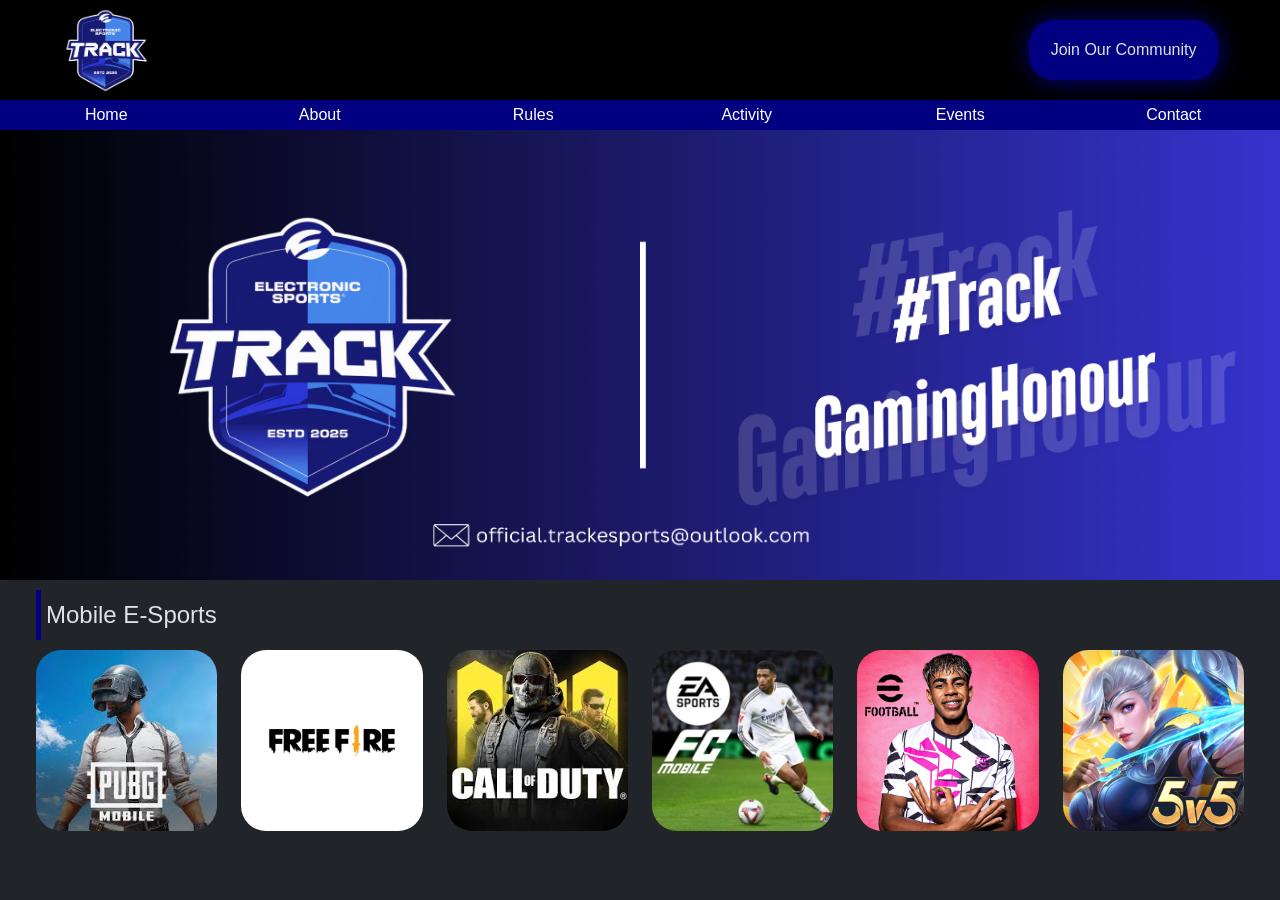
==== index.html @ 0069804d "Add files via upload" ====
<!DOCTYPE html>
<html lang="en">
<head>
    <meta charset="UTF-8">
    <meta name="viewport" content="width=device-width, initial-scale=1.0">
    <!-- edit web tab -->
    <title>Track Electronic Sports</title>
    <link rel="shortcut icon" href="asset/fav.png" type="image/x-icon">
    <!-- Bootsrap -->
    <link href="https://cdn.jsdelivr.net/npm/bootstrap@5.3.3/dist/css/bootstrap.min.css" rel="stylesheet" integrity="sha384-QWTKZyjpPEjISv5WaRU9OFeRpok6YctnYmDr5pNlyT2bRjXh0JMhjY6hW+ALEwIH" crossorigin="anonymous">
    <!-- CSS -->
     <link rel="stylesheet" href="style/index.css">
    <!-- Fonts -->
    <link rel="stylesheet" href="https://fonts.googleapis.com/css?family=Sofia">
</head>
<body data-bs-theme="dark">
    <nav class="container-fluid bg-black tes-nav d-flex justify-content-center align-items-center fixed-top">
        <div id="logo" class="fav d-flex justify-content-center align-items-center">
            <img width="100%" height="100%" src="asset/fav.png" alt="">
        </div>
        <div class="join d-flex justify-content-center align-items-center">
            <h6 class="m-0">Join Our Community</h6>
        </div>    
    </nav>
    <section class="container-fluid d-flex justify-content-center align-items-center nav2">
        <div class="d-flex justify-content-center align-items-center nav2-ele">
            <a class="nav2-btn d-flex justify-content-center align-items-center" href="#">Home</a>
        </div>
        <div class="d-flex justify-content-center align-items-center nav2-ele">
            <a class="nav2-btn d-flex justify-content-center align-items-center" href="#">About</a>
        </div>
        <div class="d-flex justify-content-center align-items-center nav2-ele">
            <a class="nav2-btn d-flex justify-content-center align-items-center" href="#">Rules</a>
        </div>
        <div class="d-flex justify-content-center align-items-center nav2-ele">
            <a class="nav2-btn d-flex justify-content-center align-items-center" href="#">Activity</a>
        </div>
        <div class="d-flex justify-content-center align-items-center nav2-ele">
            <a class="nav2-btn d-flex justify-content-center align-items-center" href="#">Events</a>
        </div>
        <div class="d-flex justify-content-center align-items-center nav2-ele">
            <a class="nav2-btn d-flex justify-content-center align-items-center" href="#">Contact</a>
        </div>
    </section>
    <section class="d-flex justify-content-center align-items-center cover-sec">
        <img src="asset/cover.png" alt="">
    </section>
    <section class="container-fluid d-flex justify-content-center align-items-center games-sec">
        <main class="container-fluid d-flex justify-content-center align-items-center m-games-sec">
            <div class="container-fluid d-flex align-items-center m-games-sec-text">
                <div class="design-text"></div>
                <h4 class="m-0">Mobile E-Sports</h4>
            </div>
            <div class="container-fluid d-flex justify-content-center align-items-center m-games-sec-el">
                <div class="d-flex justify-content-center align-items-center m-games-sec-el-el">
                    <img src="asset/games-icon/pubg.jfif" alt="">
                </div>
                <div class="d-flex justify-content-center align-items-center m-games-sec-el-el">
                    <img src="asset/games-icon/ff.jpg" alt="">
                </div>
                <div class="d-flex justify-content-center align-items-center m-games-sec-el-el">
                    <img src="asset/games-icon/codm.jfif" alt="">
                </div>
                <div class="d-flex justify-content-center align-items-center m-games-sec-el-el">
                    <img src="asset/games-icon/eafc.webp" alt="">
                </div>
                <div class="d-flex justify-content-center align-items-center m-games-sec-el-el">
                    <img src="asset/games-icon/efootball.png" alt="">
                </div>
                <div class="d-flex justify-content-center align-items-center m-games-sec-el-el">
                    <img src="asset/games-icon/mlbb.jpg" alt="">
                </div>
            </div>
        </main>
        <main class="container-fluid d-flex justify-content-center align-items-center m-games-sec">

        </main>
    </section>





    <!-- Bootstrap -->
    <script src="https://cdn.jsdelivr.net/npm/bootstrap@5.3.3/dist/js/bootstrap.bundle.min.js" integrity="sha384-YvpcrYf0tY3lHB60NNkmXc5s9fDVZLESaAA55NDzOxhy9GkcIdslK1eN7N6jIeHz" crossorigin="anonymous"></script>
    <!-- JS -->
     <script src="script/index.js"></script>
</body>
</html>
---- style/index.css ----
body{
    margin: 0;
font-family: Arial, Helvetica, sans-serif;
}
.bg-black{
    background-color: #000001;
}
.tes-nav{
    height: 100px;
    flex-direction: row;
    gap: 70%;
}
.fav{
    width: 7%;
    height: 85%;
    flex-direction: column;
    cursor: pointer;
}
.join{
    background-color: navy;
    width: 15%;
    height: 60%;
    border-radius: 25px;
    box-shadow: navy 1px 1px 25px;
    transition: all 0.3s;
    cursor: pointer;
}
.join:hover{
    background-color: #fffffe;
    width: 15%;
    height: 60%;
    border-radius: 25px;
    box-shadow: #fffffe 1px 1px 25px;
    transition: all 0.3s;
}
.join:hover h6{
    color: #000001;
}
.nav2{
    height: 30px;
    margin-top: 100px;
    flex-direction: row;
    gap: 2%;
    background-color: navy;
}
.nav2-ele{
    width: 15%;
    height: 100%;
    cursor: pointer;
}
.nav2-btn{
    text-decoration: none;
    color: #fffffe;
    width: 100%;
    height: 100%;
    margin: 0;
}
.cover-sec img, .cover-sec{
    width: 100%;
    height: 450px;
}
.games-sec{
    flex-direction: column;
    width: 100%;
}
.m-games-sec{
    flex-direction: column;
    width: 100%;
}
.m-games-sec-el, .m-games-sec-text{
    flex-direction: row;
    width: 100%;
}
.m-games-sec-el{
    gap: 2%;
}
.m-games-sec-text{
    gap: 5px;
    height: 70px;
}
.m-games-sec-el-el{
    width: 15%;
}
.m-games-sec-el-el img{
    width: 100%;
    border-radius: 25px;
}
.design-text{
    width: 5px;
    height: 50px;
    background-color: navy;
}
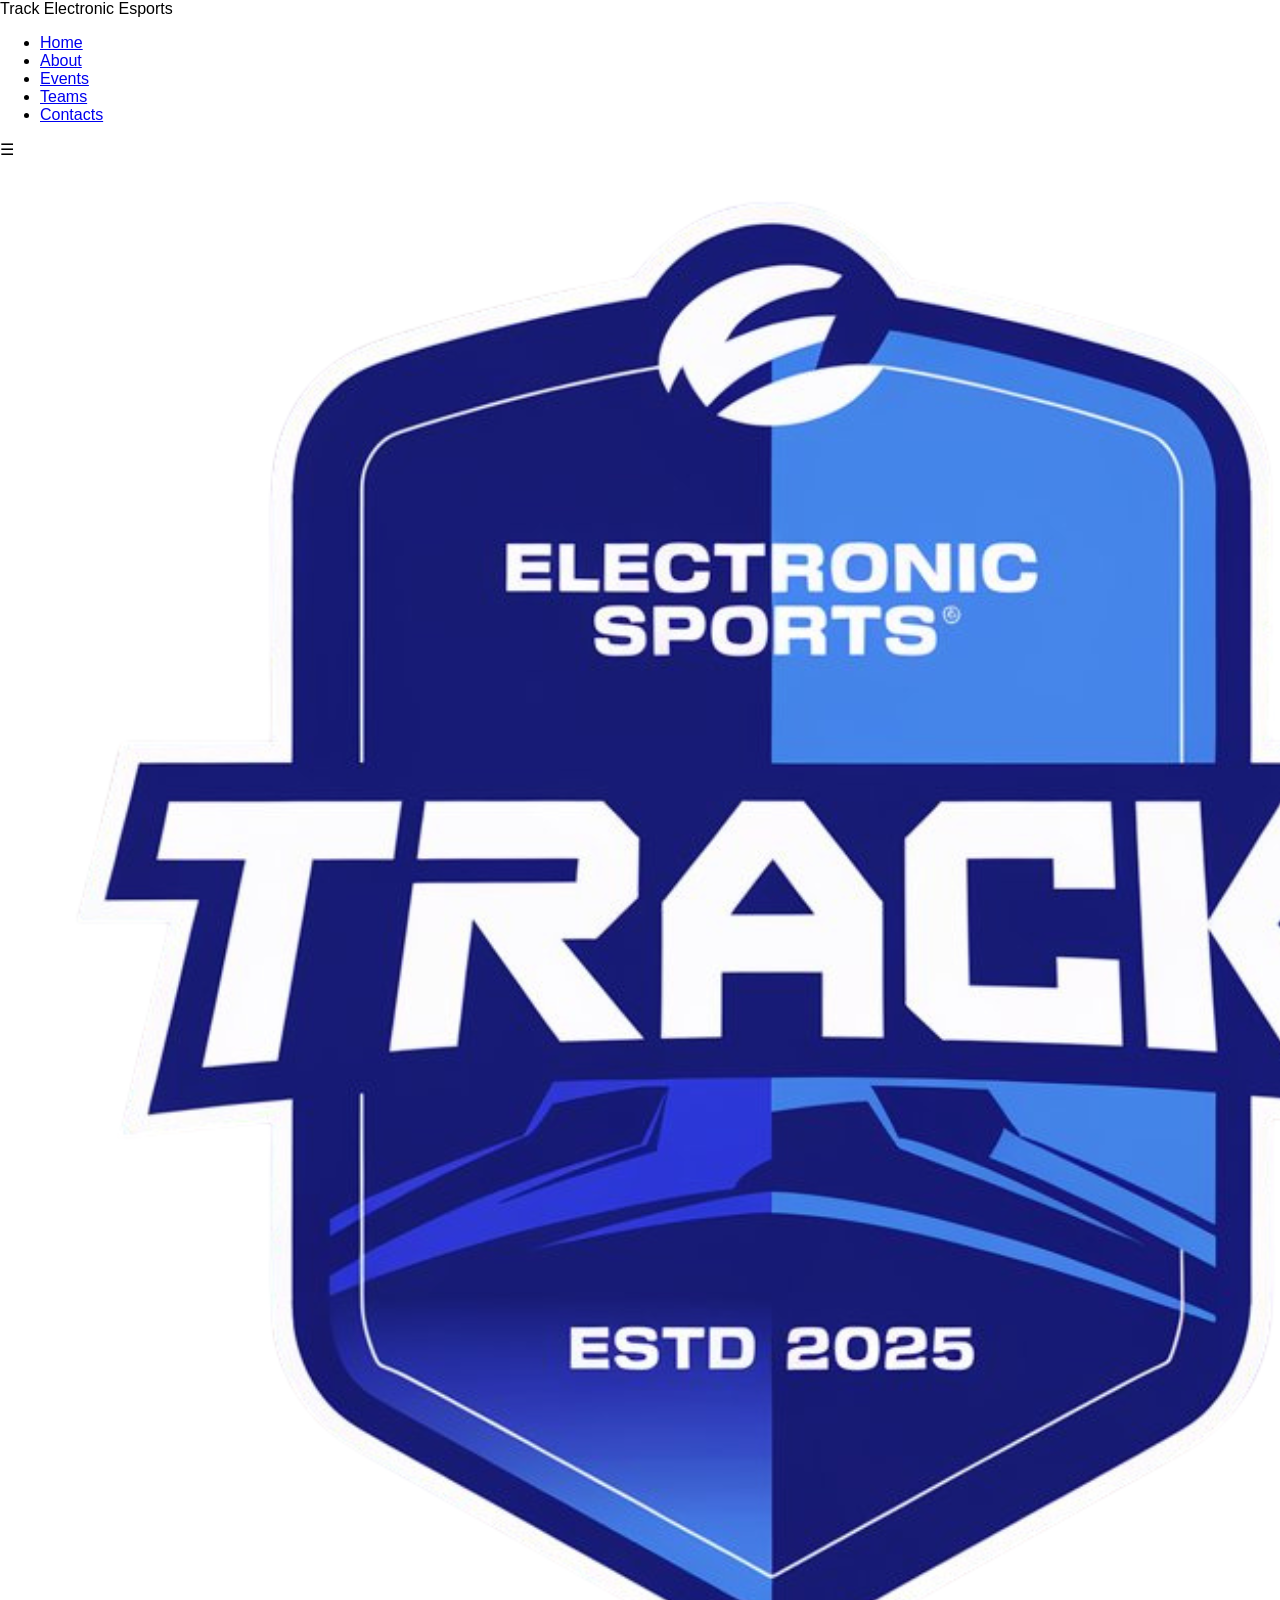
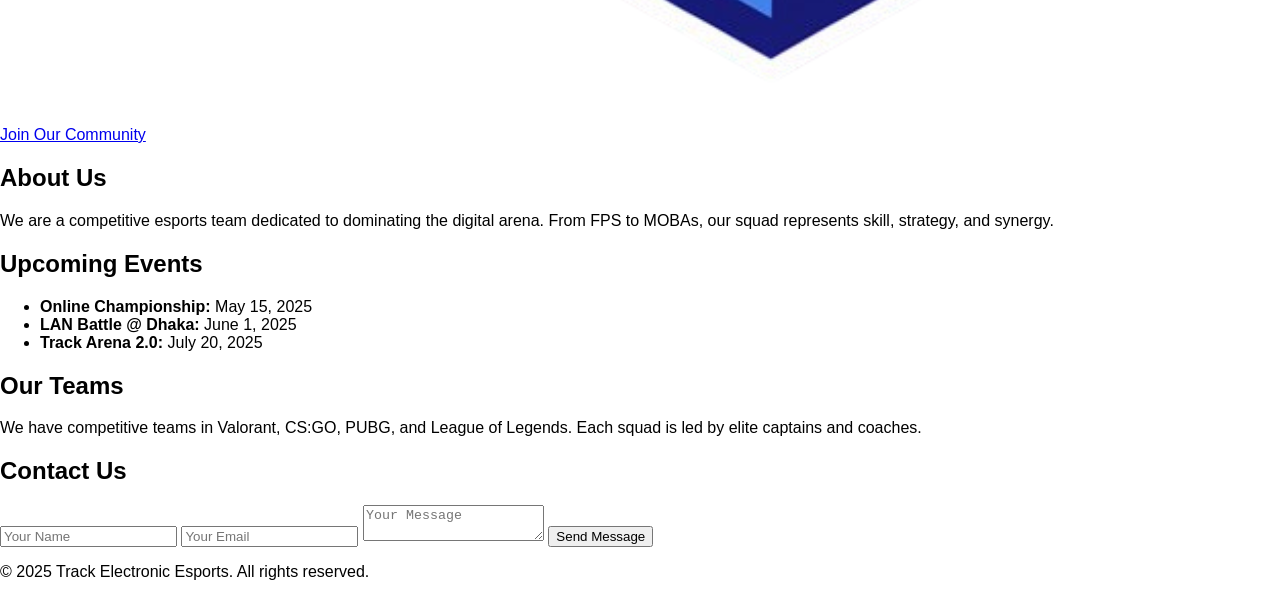
==== commit 7363fdbc: "Add files via upload" ====
--- a/index.html
+++ b/index.html
@@ -1,89 +1,66 @@
 <!DOCTYPE html>
 <html lang="en">
 <head>
-    <meta charset="UTF-8">
-    <meta name="viewport" content="width=device-width, initial-scale=1.0">
-    <!-- edit web tab -->
-    <title>Track Electronic Sports</title>
-    <link rel="shortcut icon" href="asset/fav.png" type="image/x-icon">
-    <!-- Bootsrap -->
-    <link href="https://cdn.jsdelivr.net/npm/bootstrap@5.3.3/dist/css/bootstrap.min.css" rel="stylesheet" integrity="sha384-QWTKZyjpPEjISv5WaRU9OFeRpok6YctnYmDr5pNlyT2bRjXh0JMhjY6hW+ALEwIH" crossorigin="anonymous">
-    <!-- CSS -->
-     <link rel="stylesheet" href="style/index.css">
-    <!-- Fonts -->
-    <link rel="stylesheet" href="https://fonts.googleapis.com/css?family=Sofia">
+  <meta charset="UTF-8" />
+  <meta name="viewport" content="width=device-width, initial-scale=1.0"/>
+  <title>Track Electronic Esports</title>
+  <link rel="stylesheet" href="style/index.css"/>
 </head>
-<body data-bs-theme="dark">
-    <nav class="container-fluid bg-black tes-nav d-flex justify-content-center align-items-center fixed-top">
-        <div id="logo" class="fav d-flex justify-content-center align-items-center">
-            <img width="100%" height="100%" src="asset/fav.png" alt="">
-        </div>
-        <div class="join d-flex justify-content-center align-items-center">
-            <h6 class="m-0">Join Our Community</h6>
-        </div>    
+<body>
+  <header>
+    <div class="logo">Track Electronic Esports</div>
+    <nav>
+      <ul class="nav-links">
+        <li><a href="#home">Home</a></li>
+        <li><a href="#about">About</a></li>
+        <li><a href="#events">Events</a></li>
+        <li><a href="#teams">Teams</a></li>
+        <li><a href="#contact">Contacts</a></li>
+      </ul>
+      <div class="menu-toggle" id="mobile-menu">&#9776;</div>
     </nav>
-    <section class="container-fluid d-flex justify-content-center align-items-center nav2">
-        <div class="d-flex justify-content-center align-items-center nav2-ele">
-            <a class="nav2-btn d-flex justify-content-center align-items-center" href="#">Home</a>
-        </div>
-        <div class="d-flex justify-content-center align-items-center nav2-ele">
-            <a class="nav2-btn d-flex justify-content-center align-items-center" href="#">About</a>
-        </div>
-        <div class="d-flex justify-content-center align-items-center nav2-ele">
-            <a class="nav2-btn d-flex justify-content-center align-items-center" href="#">Rules</a>
-        </div>
-        <div class="d-flex justify-content-center align-items-center nav2-ele">
-            <a class="nav2-btn d-flex justify-content-center align-items-center" href="#">Activity</a>
-        </div>
-        <div class="d-flex justify-content-center align-items-center nav2-ele">
-            <a class="nav2-btn d-flex justify-content-center align-items-center" href="#">Events</a>
-        </div>
-        <div class="d-flex justify-content-center align-items-center nav2-ele">
-            <a class="nav2-btn d-flex justify-content-center align-items-center" href="#">Contact</a>
-        </div>
-    </section>
-    <section class="d-flex justify-content-center align-items-center cover-sec">
-        <img src="asset/cover.png" alt="">
-    </section>
-    <section class="container-fluid d-flex justify-content-center align-items-center games-sec">
-        <main class="container-fluid d-flex justify-content-center align-items-center m-games-sec">
-            <div class="container-fluid d-flex align-items-center m-games-sec-text">
-                <div class="design-text"></div>
-                <h4 class="m-0">Mobile E-Sports</h4>
-            </div>
-            <div class="container-fluid d-flex justify-content-center align-items-center m-games-sec-el">
-                <div class="d-flex justify-content-center align-items-center m-games-sec-el-el">
-                    <img src="asset/games-icon/pubg.jfif" alt="">
-                </div>
-                <div class="d-flex justify-content-center align-items-center m-games-sec-el-el">
-                    <img src="asset/games-icon/ff.jpg" alt="">
-                </div>
-                <div class="d-flex justify-content-center align-items-center m-games-sec-el-el">
-                    <img src="asset/games-icon/codm.jfif" alt="">
-                </div>
-                <div class="d-flex justify-content-center align-items-center m-games-sec-el-el">
-                    <img src="asset/games-icon/eafc.webp" alt="">
-                </div>
-                <div class="d-flex justify-content-center align-items-center m-games-sec-el-el">
-                    <img src="asset/games-icon/efootball.png" alt="">
-                </div>
-                <div class="d-flex justify-content-center align-items-center m-games-sec-el-el">
-                    <img src="asset/games-icon/mlbb.jpg" alt="">
-                </div>
-            </div>
-        </main>
-        <main class="container-fluid d-flex justify-content-center align-items-center m-games-sec">
+  </header>
 
-        </main>
-    </section>
+  <section id="home" class="hero">
+    <div class="hero-content">
+      <img src="asset/fav.png" alt="">
+      <a href="#contact" class="cta-button">Join Our Community</a>
+    </div>
+  </section>
 
+  <section id="about" class="section">
+    <h2>About Us</h2>
+    <p>We are a competitive esports team dedicated to dominating the digital arena. From FPS to MOBAs, our squad represents skill, strategy, and synergy.</p>
+  </section>
 
+  <section id="events" class="section dark-section">
+    <h2>Upcoming Events</h2>
+    <ul class="events-list">
+      <li><strong>Online Championship:</strong> May 15, 2025</li>
+      <li><strong>LAN Battle @ Dhaka:</strong> June 1, 2025</li>
+      <li><strong>Track Arena 2.0:</strong> July 20, 2025</li>
+    </ul>
+  </section>
 
+  <section id="teams" class="section">
+    <h2>Our Teams</h2>
+    <p>We have competitive teams in Valorant, CS:GO, PUBG, and League of Legends. Each squad is led by elite captains and coaches.</p>
+  </section>
 
+  <section id="contact" class="section dark-section">
+    <h2>Contact Us</h2>
+    <form class="contact-form">
+      <input type="text" placeholder="Your Name" required />
+      <input type="email" placeholder="Your Email" required />
+      <textarea placeholder="Your Message" required></textarea>
+      <button type="submit">Send Message</button>
+    </form>
+  </section>
 
-    <!-- Bootstrap -->
-    <script src="https://cdn.jsdelivr.net/npm/bootstrap@5.3.3/dist/js/bootstrap.bundle.min.js" integrity="sha384-YvpcrYf0tY3lHB60NNkmXc5s9fDVZLESaAA55NDzOxhy9GkcIdslK1eN7N6jIeHz" crossorigin="anonymous"></script>
-    <!-- JS -->
-     <script src="script/index.js"></script>
+  <footer>
+    <p>© 2025 Track Electronic Esports. All rights reserved.</p>
+  </footer>
+
+  <script src="script/index.js"></script>
 </body>
-</html>+</html>
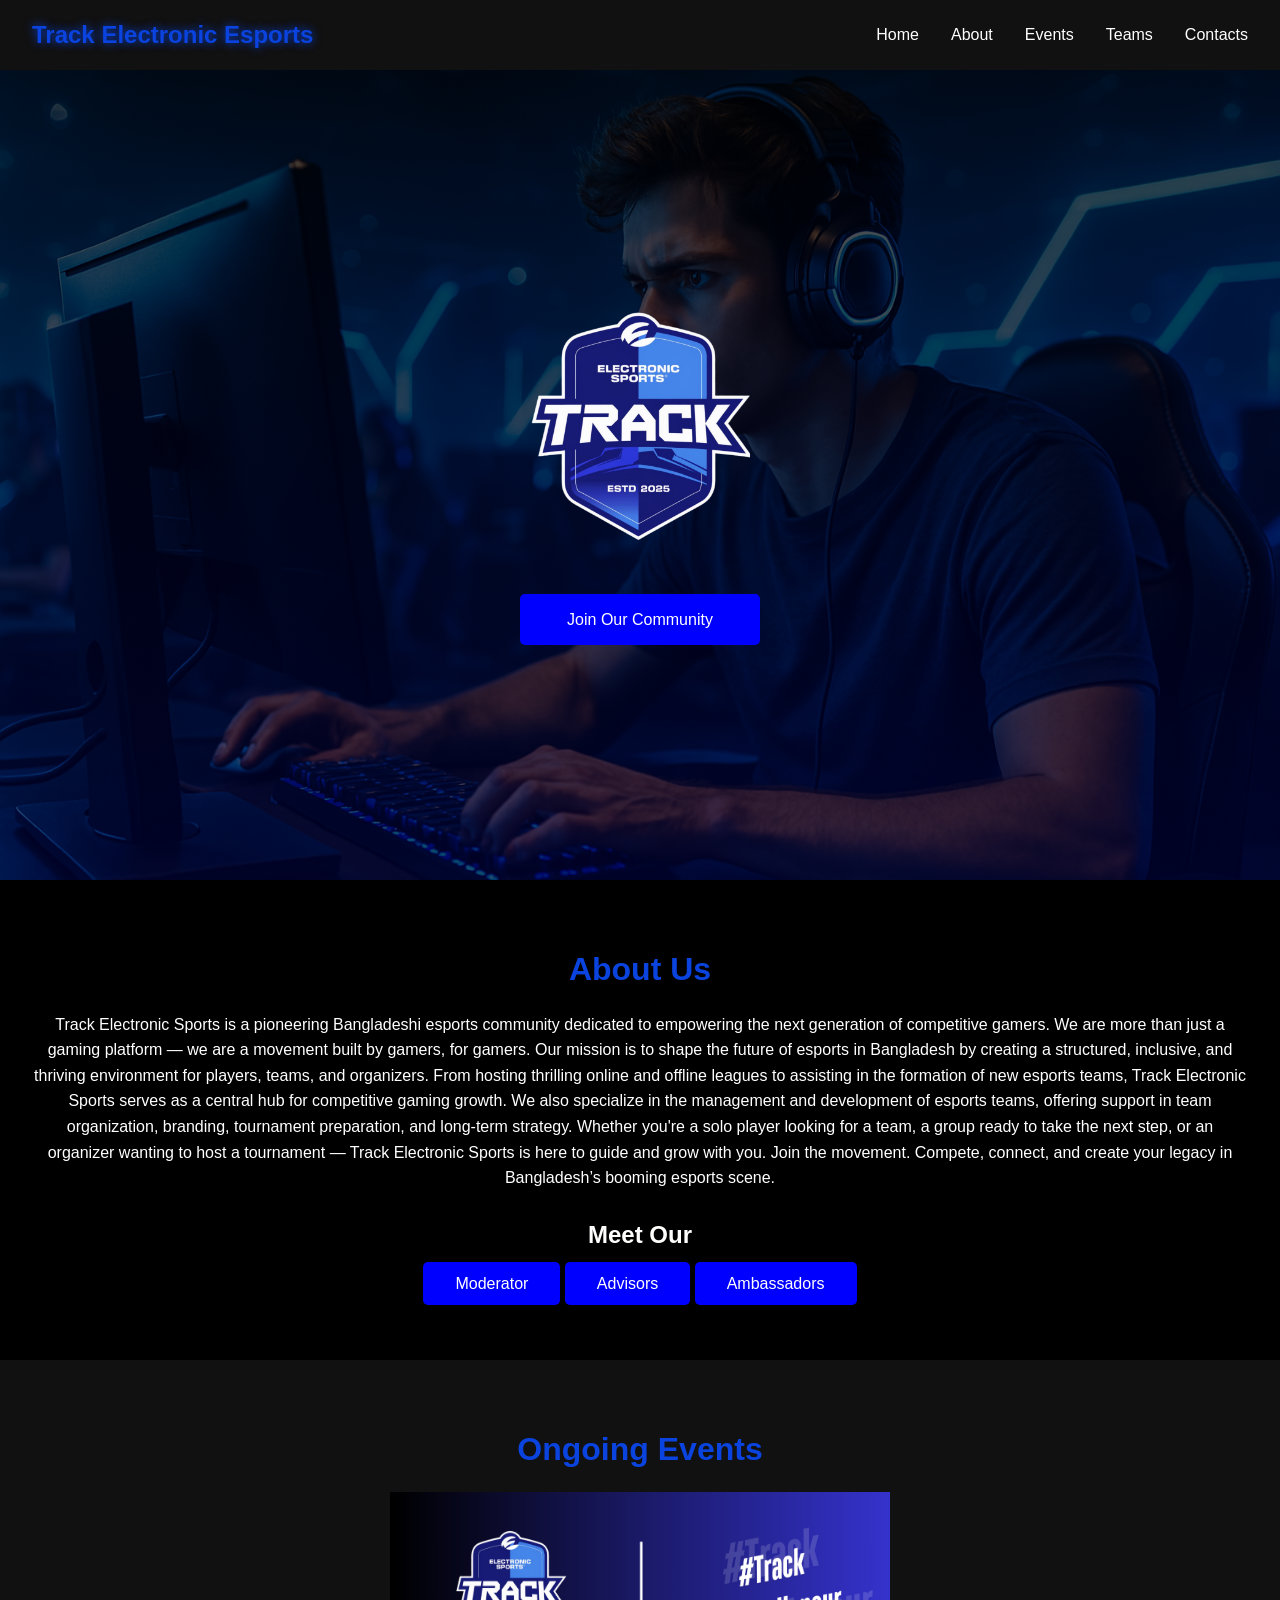
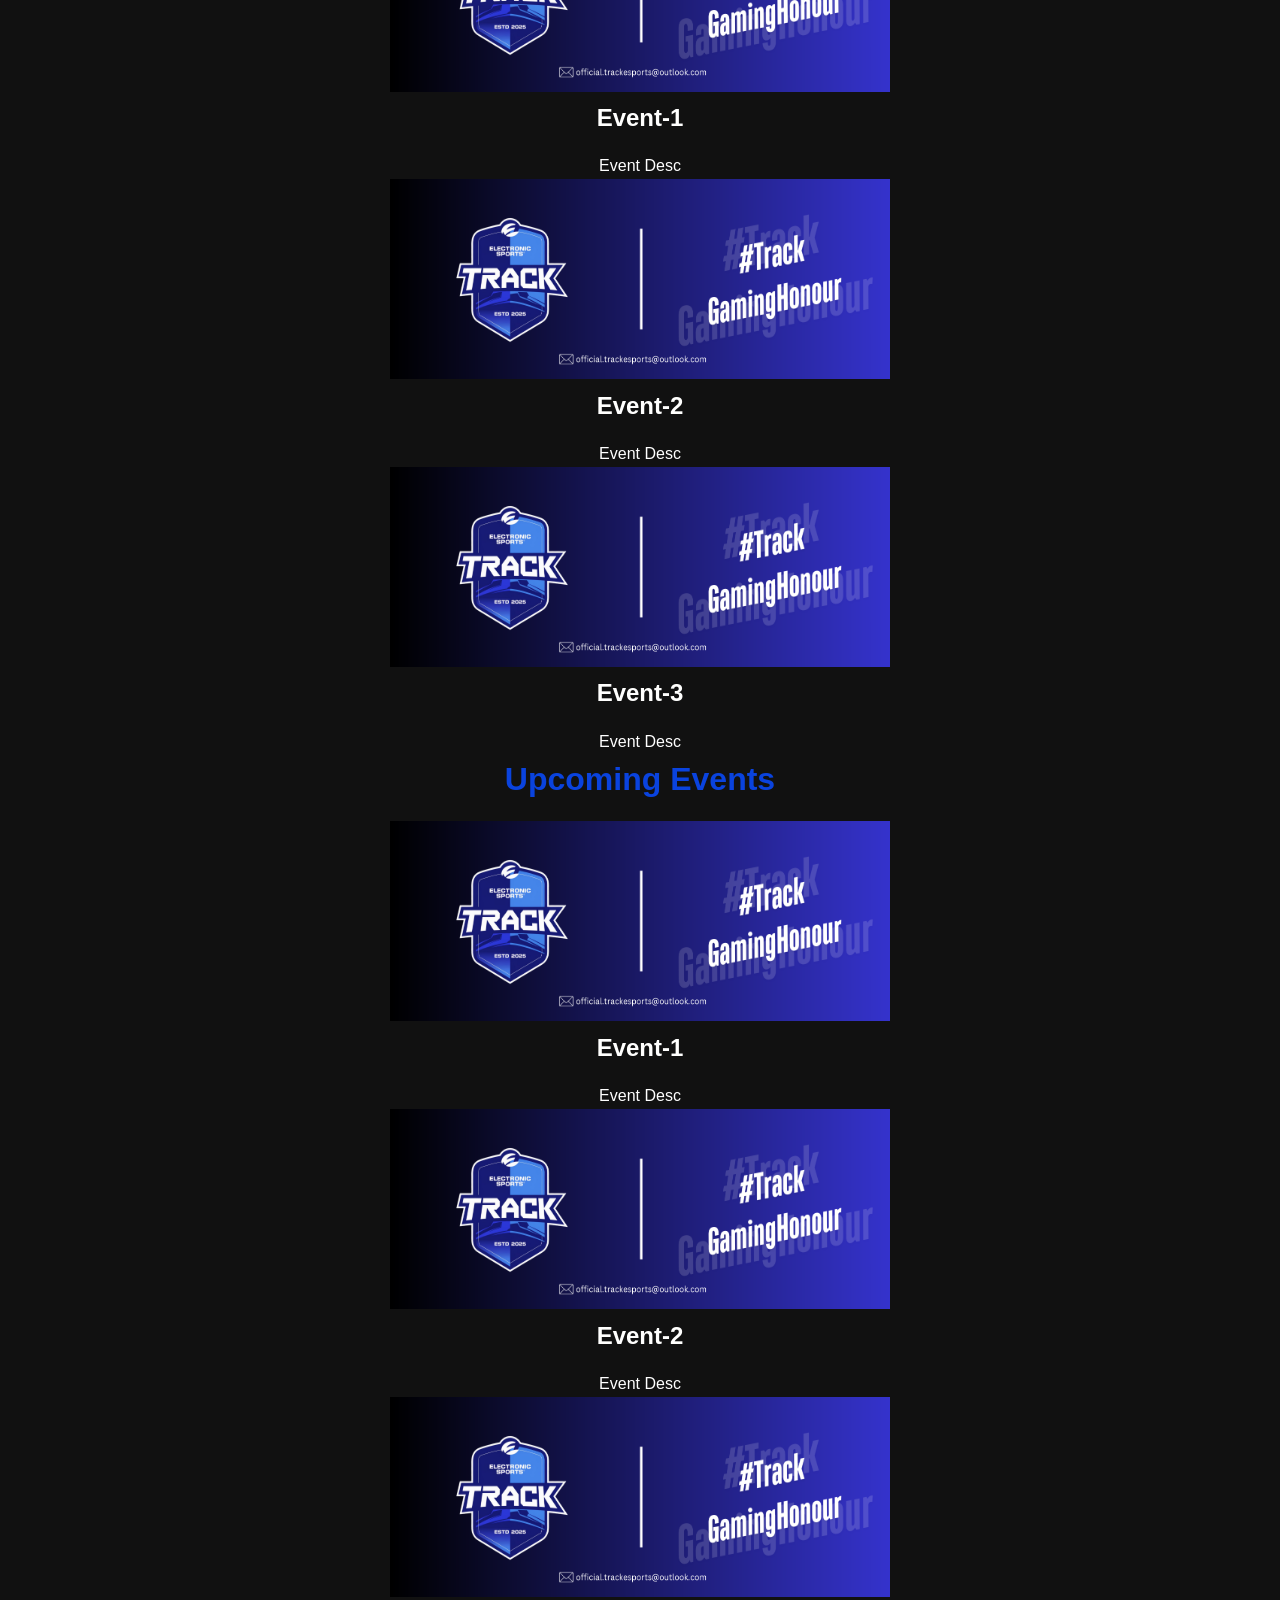
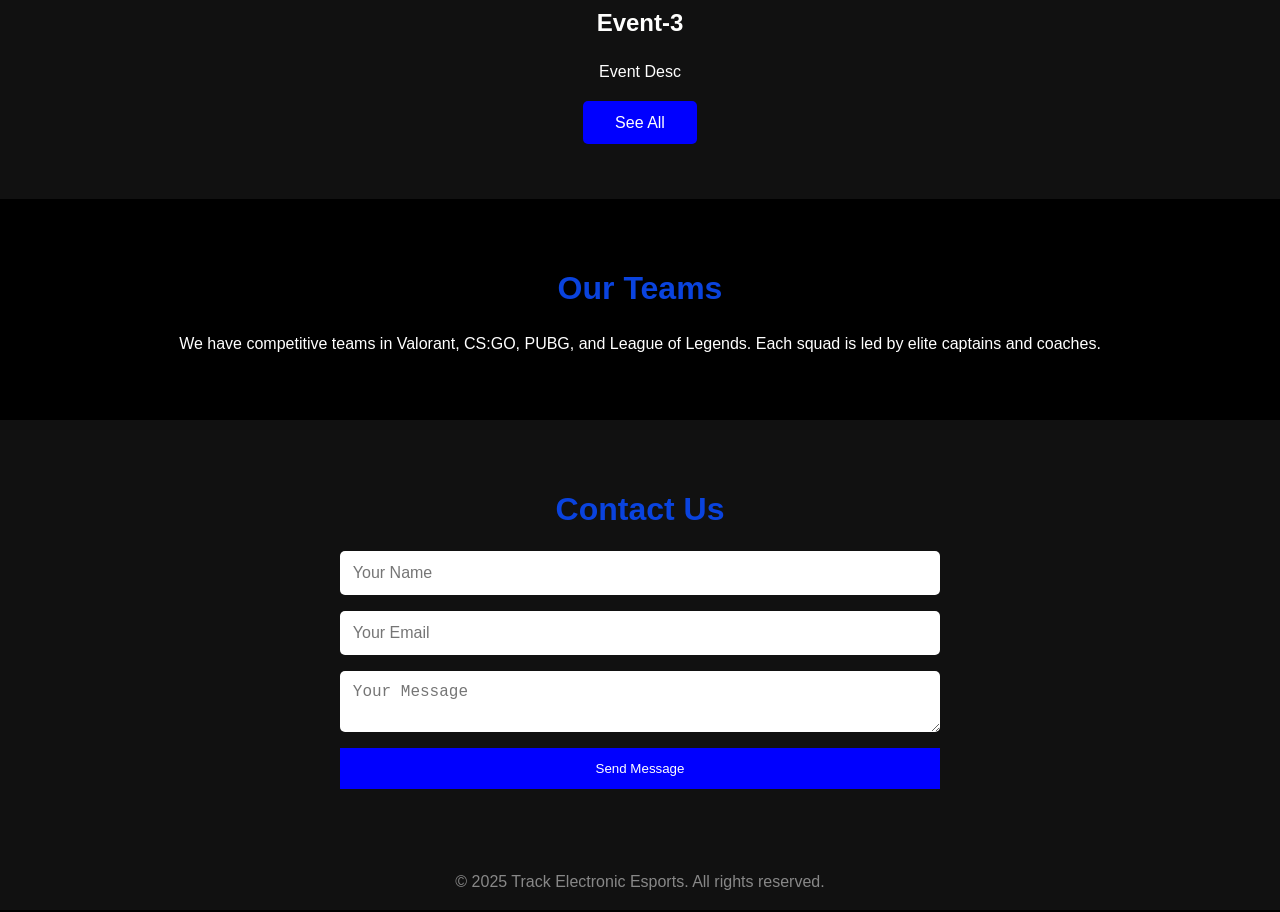
==== commit f88eb795: "Add files via upload" ====
--- a/index.html
+++ b/index.html
@@ -30,16 +30,71 @@
 
   <section id="about" class="section">
     <h2>About Us</h2>
-    <p>We are a competitive esports team dedicated to dominating the digital arena. From FPS to MOBAs, our squad represents skill, strategy, and synergy.</p>
+    <p>Track Electronic Sports is a pioneering Bangladeshi esports community dedicated to empowering the next generation of competitive gamers. We are more than just a gaming platform — we are a movement built by gamers, for gamers.
+
+      Our mission is to shape the future of esports in Bangladesh by creating a structured, inclusive, and thriving environment for players, teams, and organizers. From hosting thrilling online and offline leagues to assisting in the formation of new esports teams, Track Electronic Sports serves as a central hub for competitive gaming growth.
+      
+      We also specialize in the management and development of esports teams, offering support in team organization, branding, tournament preparation, and long-term strategy. Whether you're a solo player looking for a team, a group ready to take the next step, or an organizer wanting to host a tournament — Track Electronic Sports is here to guide and grow with you.
+      
+      Join the movement. Compete, connect, and create your legacy in Bangladesh’s booming esports scene.</p>
+      <br>
+      <h3>Meet Our</h3>
+      <a href="">Moderator</a>
+      <a href="">Advisors</a>
+      <a href="">Ambassadors</a>
   </section>
 
   <section id="events" class="section dark-section">
+    <h2>Ongoing Events</h2>
+    <main>
+      <div>
+        <div>
+          <img width="500px" height="200px" src="asset/cover.png" alt="">
+        </div>
+        <h3>Event-1</h3>
+        <p>Event Desc</p>
+      </div>
+      <div>
+        <div>
+          <img width="500px" height="200px" src="asset/cover.png" alt="">
+        </div>
+        <h3>Event-2</h3>
+        <p>Event Desc</p>
+      </div>
+      <div>
+        <div>
+          <img width="500px" height="200px" src="asset/cover.png" alt="">
+        </div>
+        <h3>Event-3</h3>
+        <p>Event Desc</p>
+      </div>
+    </main>
     <h2>Upcoming Events</h2>
-    <ul class="events-list">
-      <li><strong>Online Championship:</strong> May 15, 2025</li>
-      <li><strong>LAN Battle @ Dhaka:</strong> June 1, 2025</li>
-      <li><strong>Track Arena 2.0:</strong> July 20, 2025</li>
-    </ul>
+    <main>
+      <div>
+        <div>
+          <img width="500px" height="200px" src="asset/cover.png" alt="">
+        </div>
+        <h3>Event-1</h3>
+        <p>Event Desc</p>
+      </div>
+      <div>
+        <div>
+          <img width="500px" height="200px" src="asset/cover.png" alt="">
+        </div>
+        <h3>Event-2</h3>
+        <p>Event Desc</p>
+      </div>
+      <div>
+        <div>
+          <img width="500px" height="200px" src="asset/cover.png" alt="">
+        </div>
+        <h3>Event-3</h3>
+        <p>Event Desc</p>
+      </div>
+    </main>
+    <br>
+    <a href="">See All</a>
   </section>
 
   <section id="teams" class="section">
--- a/style/index.css
+++ b/style/index.css
@@ -1,92 +1,195 @@
-body{
+/* Reset + Base Styles */
+* {
     margin: 0;
-font-family: Arial, Helvetica, sans-serif;
-}
-.bg-black{
-    background-color: #000001;
-}
-.tes-nav{
-    height: 100px;
-    flex-direction: row;
-    gap: 70%;
-}
-.fav{
-    width: 7%;
-    height: 85%;
+    padding: 0;
+    box-sizing: border-box;
+  }
+  body {
+    font-family: 'Segoe UI', Tahoma, Geneva, Verdana, sans-serif;
+    background-color: #000;
+    color: #fff;
+    line-height: 1.6;
+  }
+  
+  /* Theme Colors */
+  :root {
+    --primary: #111;  /* Navy Blue */
+    --secondary: blue; /* Blue */
+    --accent: #111;       /* Blackish */
+  }
+  
+  /* Header */
+  header {
+    background-color: var(--primary);
+    padding: 1rem 2rem;
+    display: flex;
+    justify-content: space-between;
+    align-items: center;
+    position: sticky;
+    top: 0;
+    z-index: 1000;
+  }
+  .logo {
+    font-size: 1.5rem;
+    font-weight: bold;
+    color: #0a43de;
+    text-shadow: 0 0 10px #0a43de;
+  }
+  .nav-links {
+    display: flex;
+    list-style: none;
+    gap: 2rem;
+  }
+  .nav-links a {
+    color: white;
+    text-decoration: none;
+    transition: color 0.3s;
+  }
+  .nav-links a:hover {
+    color: #0a43de;
+  }
+  .menu-toggle {
+    display: none;
+    font-size: 1.8rem;
+    color: white;
+    cursor: pointer;
+  }
+  
+  /* Hero Section */
+  .hero {
+    background: linear-gradient(rgba(0, 0, 0, 0.7), rgba(0, 0, 50, 0.7)),
+                url('../asset/ChatGPT\ Image\ Apr\ 5\,\ 2025\,\ 07_19_29\ AM.png') center/cover no-repeat;
+    height: 90vh;
+    display: flex;
+    align-items: center;
+    justify-content: center;
+    text-align: center;
+  }
+  .hero-content {
+    max-width: 700px;
+    display: flex;
     flex-direction: column;
+    gap: 3rem;
+  }
+  .hero-content img{
+    width: 15rem;
+  }
+  .hero h1 {
+    font-size: 3rem;
+    color: #0a43de;
+    text-shadow: 0 0 15px #0a43de;
+  }
+  .hero p {
+    margin: 1rem 0;
+  }
+  .cta-button {
+    padding: 0.8rem 2rem;
+    background-color: var(--secondary);
+    border: none;
+    color: white;
+    font-size: 1rem;
+    text-decoration: none;
+    border-radius: 5px;
+    transition: background 0.3s;
+  }
+  .cta-button:hover {
+    background-color: #0a43de;
+    color: #000;
+  }
+  
+  /* Sections */
+  .section {
+    padding: 4rem 2rem;
+    text-align: center;
+  }
+  .section h2 {
+    font-size: 2rem;
+    margin-bottom: 1rem;
+    color: #0a43de;
+  }
+  .section h3 {
+    font-size: 1.5rem;
+    margin-bottom: 1rem;
+    color: #fffffe;
+  }
+  .section a{
+    padding: 0.8rem 2rem;
+    background-color: var(--secondary);
+    border: none;
+    color: white;
+    font-size: 1rem;
+    text-decoration: none;
+    border-radius: 5px;
+    transition: background 0.3s;
+  }
+  .section a:hover{
+    background-color: #0a43de;
+    color: #000;
+  }
+  .dark-section {
+    background-color: #111;
+  }
+  .events-list {
+    list-style: none;
+    padding: 0;
+  }
+  .events-list li {
+    margin: 0.5rem 0;
+  }
+  
+  /* Contact Form */
+  .contact-form {
+    max-width: 600px;
+    margin: 0 auto;
+    display: flex;
+    flex-direction: column;
+    gap: 1rem;
+  }
+  .contact-form input,
+  .contact-form textarea {
+    padding: 0.8rem;
+    border: none;
+    border-radius: 5px;
+    font-size: 1rem;
+  }
+  .contact-form button {
+    padding: 0.8rem;
+    background-color: var(--secondary);
+    color: white;
+    border: none;
     cursor: pointer;
-}
-.join{
-    background-color: navy;
-    width: 15%;
-    height: 60%;
-    border-radius: 25px;
-    box-shadow: navy 1px 1px 25px;
-    transition: all 0.3s;
-    cursor: pointer;
-}
-.join:hover{
-    background-color: #fffffe;
-    width: 15%;
-    height: 60%;
-    border-radius: 25px;
-    box-shadow: #fffffe 1px 1px 25px;
-    transition: all 0.3s;
-}
-.join:hover h6{
-    color: #000001;
-}
-.nav2{
-    height: 30px;
-    margin-top: 100px;
-    flex-direction: row;
-    gap: 2%;
-    background-color: navy;
-}
-.nav2-ele{
-    width: 15%;
-    height: 100%;
-    cursor: pointer;
-}
-.nav2-btn{
-    text-decoration: none;
-    color: #fffffe;
-    width: 100%;
-    height: 100%;
-    margin: 0;
-}
-.cover-sec img, .cover-sec{
-    width: 100%;
-    height: 450px;
-}
-.games-sec{
-    flex-direction: column;
-    width: 100%;
-}
-.m-games-sec{
-    flex-direction: column;
-    width: 100%;
-}
-.m-games-sec-el, .m-games-sec-text{
-    flex-direction: row;
-    width: 100%;
-}
-.m-games-sec-el{
-    gap: 2%;
-}
-.m-games-sec-text{
-    gap: 5px;
-    height: 70px;
-}
-.m-games-sec-el-el{
-    width: 15%;
-}
-.m-games-sec-el-el img{
-    width: 100%;
-    border-radius: 25px;
-}
-.design-text{
-    width: 5px;
-    height: 50px;
-    background-color: navy;
-}+  }
+  .contact-form button:hover {
+    background-color: #0a43de;
+    color: #000;
+  }
+  
+  /* Footer */
+  footer {
+    background-color: var(--accent);
+    text-align: center;
+    padding: 1rem;
+    color: #888;
+  }
+  
+  /* Responsive */
+  @media (max-width: 768px) {
+    .nav-links {
+      display: none;
+      flex-direction: column;
+      gap: 1rem;
+      background-color: var(--primary);
+      position: absolute;
+      top: 70px;
+      right: 20px;
+      padding: 1rem;
+      border-radius: 8px;
+    }
+    .nav-links.active {
+      display: flex;
+    }
+    .menu-toggle {
+      display: block;
+    }
+  }
+  
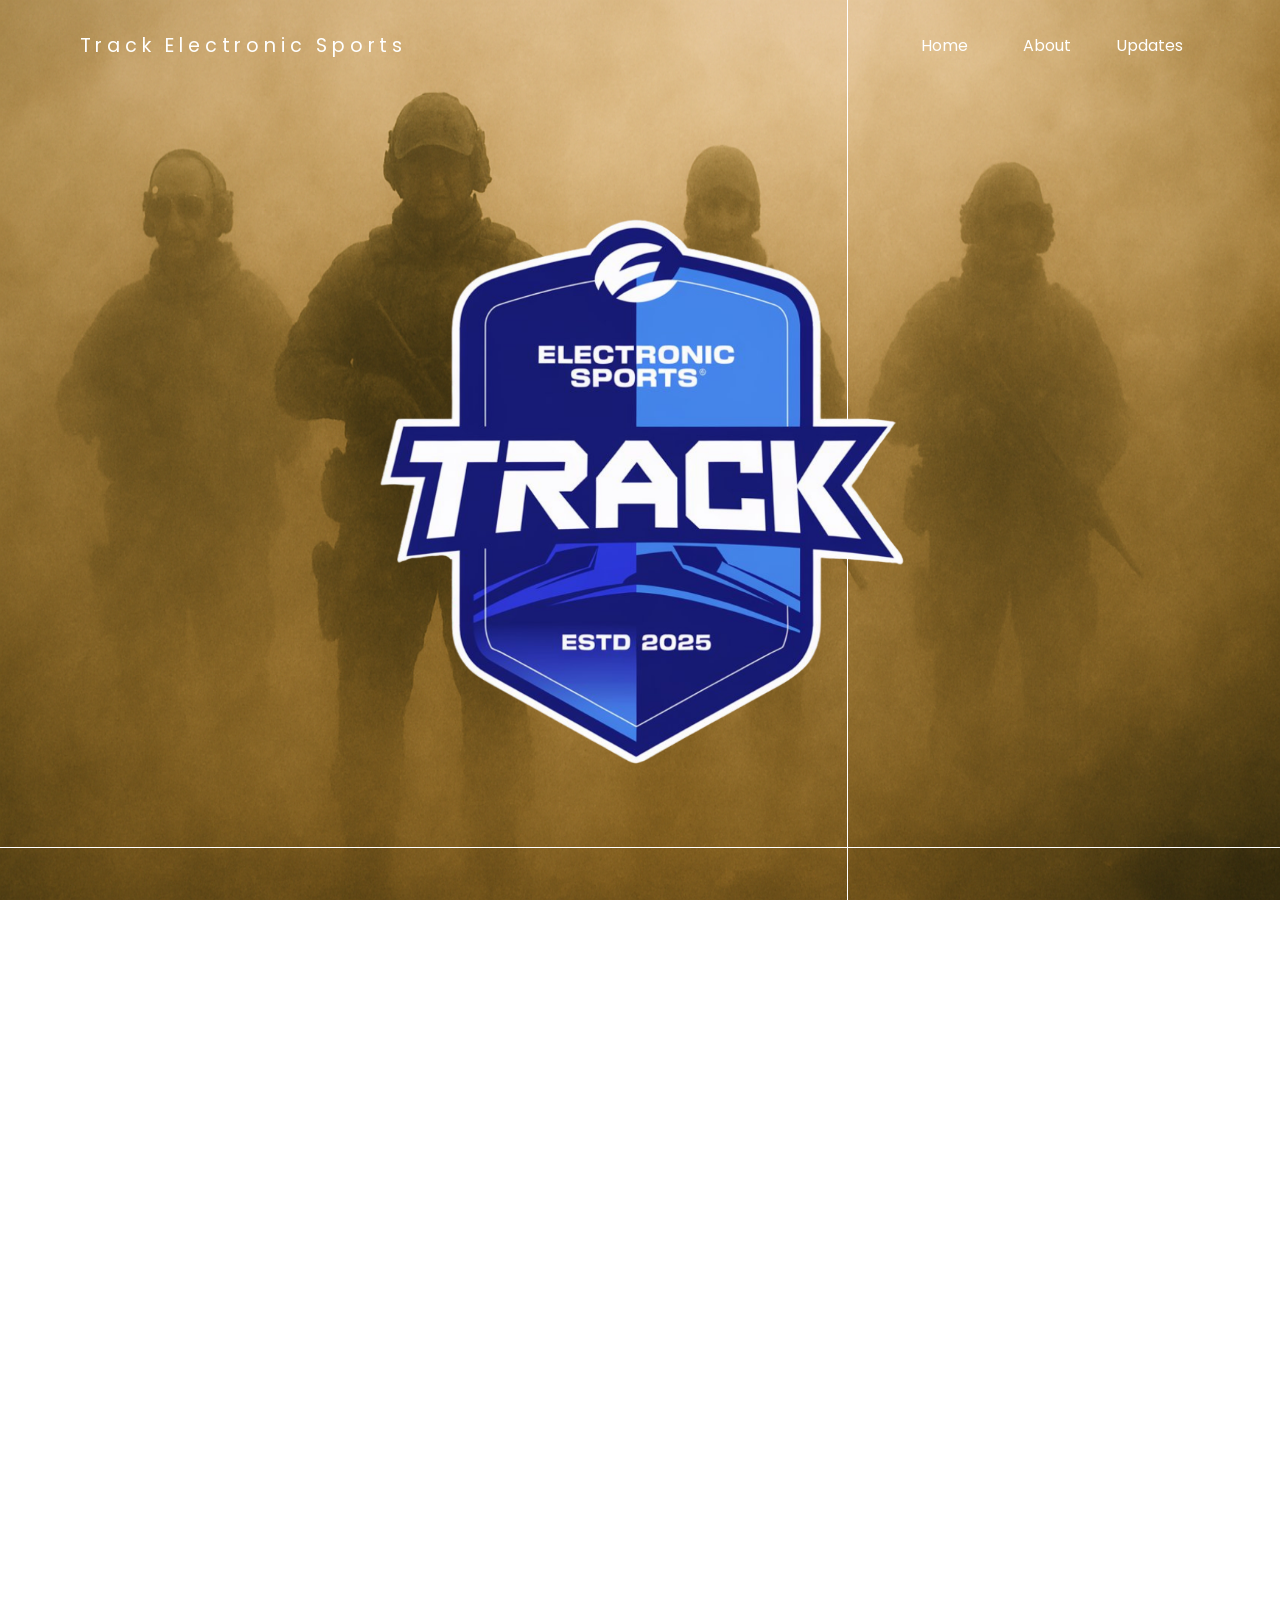
==== commit e44415d1: "Add files via upload" ====
--- a/index.html
+++ b/index.html
@@ -1,121 +1,45 @@
 <!DOCTYPE html>
 <html lang="en">
 <head>
-  <meta charset="UTF-8" />
-  <meta name="viewport" content="width=device-width, initial-scale=1.0"/>
-  <title>Track Electronic Esports</title>
-  <link rel="stylesheet" href="style/index.css"/>
+    <meta charset="UTF-8">
+    <meta name="viewport" content="width=device-width, initial-scale=1.0">
+    <title>Track Electronic Sports</title>
+    <link rel="shortcut icon" href="asset/favicon-32x32.png" type="image/x-icon">
+    <link rel="stylesheet" href="style/style.css">
+    <link rel="preconnect" href="https://fonts.googleapis.com">
+    <link rel="preconnect" href="https://fonts.gstatic.com" crossorigin>
+    <link href="https://fonts.googleapis.com/css2?family=Inter:ital,opsz,wght@0,14..32,100..900;1,14..32,100..900&family=Poppins:ital,wght@0,100;0,200;0,300;0,400;0,500;0,600;0,700;0,800;0,900;1,100;1,200;1,300;1,400;1,500;1,600;1,700;1,800;1,900&display=swap" rel="stylesheet"><link rel="preconnect" href="https://fonts.googleapis.com">
+    <link rel="preconnect" href="https://fonts.gstatic.com" crossorigin>
+    <link href="https://fonts.googleapis.com/css2?family=Inter:ital,opsz,wght@0,14..32,100..900;1,14..32,100..900&family=Poppins:ital,wght@0,100;0,200;0,300;0,400;0,500;0,600;0,700;0,800;0,900;1,100;1,200;1,300;1,400;1,500;1,600;1,700;1,800;1,900&display=swap" rel="stylesheet">
 </head>
 <body>
-  <header>
-    <div class="logo">Track Electronic Esports</div>
-    <nav>
-      <ul class="nav-links">
-        <li><a href="#home">Home</a></li>
-        <li><a href="#about">About</a></li>
-        <li><a href="#events">Events</a></li>
-        <li><a href="#teams">Teams</a></li>
-        <li><a href="#contact">Contacts</a></li>
-      </ul>
-      <div class="menu-toggle" id="mobile-menu">&#9776;</div>
+    <nav id="nav">
+        <main id="mainNav">
+            <div id="navLogo">
+                <p>Track Electronic Sports</p>
+            </div>
+            <div id="navMenu">
+                <a href="">Home</a>
+                <a href="">About</a>
+                <a href="">Updates</a>
+            </div>
+        </main>
+        <main id="imgNav">
+            <div id="imgLogo">
+                <img src="asset/logo.png" alt="">
+            </div>
+        </main>
     </nav>
-  </header>
+    <section id="scroll">
 
-  <section id="home" class="hero">
-    <div class="hero-content">
-      <img src="asset/fav.png" alt="">
-      <a href="#contact" class="cta-button">Join Our Community</a>
-    </div>
-  </section>
+    </section>
 
-  <section id="about" class="section">
-    <h2>About Us</h2>
-    <p>Track Electronic Sports is a pioneering Bangladeshi esports community dedicated to empowering the next generation of competitive gamers. We are more than just a gaming platform — we are a movement built by gamers, for gamers.
 
-      Our mission is to shape the future of esports in Bangladesh by creating a structured, inclusive, and thriving environment for players, teams, and organizers. From hosting thrilling online and offline leagues to assisting in the formation of new esports teams, Track Electronic Sports serves as a central hub for competitive gaming growth.
-      
-      We also specialize in the management and development of esports teams, offering support in team organization, branding, tournament preparation, and long-term strategy. Whether you're a solo player looking for a team, a group ready to take the next step, or an organizer wanting to host a tournament — Track Electronic Sports is here to guide and grow with you.
-      
-      Join the movement. Compete, connect, and create your legacy in Bangladesh’s booming esports scene.</p>
-      <br>
-      <h3>Meet Our</h3>
-      <a href="">Moderator</a>
-      <a href="">Advisors</a>
-      <a href="">Ambassadors</a>
-  </section>
 
-  <section id="events" class="section dark-section">
-    <h2>Ongoing Events</h2>
-    <main>
-      <div>
-        <div>
-          <img width="500px" height="200px" src="asset/cover.png" alt="">
-        </div>
-        <h3>Event-1</h3>
-        <p>Event Desc</p>
-      </div>
-      <div>
-        <div>
-          <img width="500px" height="200px" src="asset/cover.png" alt="">
-        </div>
-        <h3>Event-2</h3>
-        <p>Event Desc</p>
-      </div>
-      <div>
-        <div>
-          <img width="500px" height="200px" src="asset/cover.png" alt="">
-        </div>
-        <h3>Event-3</h3>
-        <p>Event Desc</p>
-      </div>
-    </main>
-    <h2>Upcoming Events</h2>
-    <main>
-      <div>
-        <div>
-          <img width="500px" height="200px" src="asset/cover.png" alt="">
-        </div>
-        <h3>Event-1</h3>
-        <p>Event Desc</p>
-      </div>
-      <div>
-        <div>
-          <img width="500px" height="200px" src="asset/cover.png" alt="">
-        </div>
-        <h3>Event-2</h3>
-        <p>Event Desc</p>
-      </div>
-      <div>
-        <div>
-          <img width="500px" height="200px" src="asset/cover.png" alt="">
-        </div>
-        <h3>Event-3</h3>
-        <p>Event Desc</p>
-      </div>
-    </main>
-    <br>
-    <a href="">See All</a>
-  </section>
+    <section id="bgImage">
+        <img src="asset/bg-image.png" alt="">
+    </section>
 
-  <section id="teams" class="section">
-    <h2>Our Teams</h2>
-    <p>We have competitive teams in Valorant, CS:GO, PUBG, and League of Legends. Each squad is led by elite captains and coaches.</p>
-  </section>
-
-  <section id="contact" class="section dark-section">
-    <h2>Contact Us</h2>
-    <form class="contact-form">
-      <input type="text" placeholder="Your Name" required />
-      <input type="email" placeholder="Your Email" required />
-      <textarea placeholder="Your Message" required></textarea>
-      <button type="submit">Send Message</button>
-    </form>
-  </section>
-
-  <footer>
-    <p>© 2025 Track Electronic Esports. All rights reserved.</p>
-  </footer>
-
-  <script src="script/index.js"></script>
+    <script src="script/script.js"></script>
 </body>
-</html>
+</html>
--- a/style/style.css
+++ b/style/style.css
@@ -0,0 +1,240 @@
+body{
+    margin: 0;
+    font-family: Poppins, Arial, Helvetica, sans-serif;
+    scroll-behavior: smooth;
+    overflow-x: hidden;
+}
+#bgImage{
+    width: 100vw;
+    height: 100vh;
+    position: fixed;
+    top: 0;
+    left: 0;
+    z-index: -1;
+}
+#bgImage img{
+    width: 100vw;
+    height: 100vh;
+}
+#nav{
+    position: fixed;
+    top: 0;
+    left: 0;
+    width: 100vw;
+    height: 100vh;
+    display: flex;
+    justify-content: center;
+    align-items: center;
+    flex-direction: column;
+    z-index: 100;
+    background-color: transparent;
+}
+#navLogo{
+    text-align: center;
+    display: flex;
+    justify-content: center;
+    align-items: center;
+    margin-right: 38vw;
+}
+#navLogo p{
+    text-align: center;
+    color: #fffffe;
+    font-size: 1.2rem;
+    letter-spacing: 0.3rem;
+}
+#navMenu{
+    display: flex;
+    justify-content: center;
+    align-items: center;
+    flex-direction: row;
+}
+#navMenu a{
+    display: flex;
+    justify-content: center;
+    align-items: center;
+    text-decoration: none;
+    text-align: center;
+    font-size: 1rem;
+    color: #fffffe;
+    width: 8vw;
+    height: 100%;
+}
+#imgNav{
+    width: 100vw;
+    height: 90vh;
+    display: flex;
+    justify-content: center;
+    align-items: center;
+}
+#imgNav img{
+    width: 45vw;
+}
+#mainNav{
+    width: 100vw;
+    height: 10vh;
+    display: flex;
+    justify-content: center;
+    align-items: center;
+    flex-direction: row;
+}
+#scroll{
+    width: 100vw;
+    height: 1000vh;
+}
+
+
+
+
+
+@media (max-width:1500px) {
+    #navLogo p{
+        text-align: center;
+        color: #fffffe;
+        font-size: 1.2rem;
+        letter-spacing: 0.3rem;
+    }
+    #navMenu a{
+        display: flex;
+        justify-content: center;
+        align-items: center;
+        text-decoration: none;
+        text-align: center;
+        font-size: 1rem;
+        color: #fffffe;
+        width: 8vw;
+        height: 100%;
+    }
+}
+@media (max-width:1500px) {
+    #navLogo p{
+        text-align: center;
+        color: #fffffe;
+        font-size: 1.2rem;
+        letter-spacing: 0.3rem;
+    }
+    #navMenu a{
+        display: flex;
+        justify-content: center;
+        align-items: center;
+        text-decoration: none;
+        text-align: center;
+        font-size: 1rem;
+        color: #fffffe;
+        width: 8vw;
+        height: 100%;
+    }
+}
+@media (max-width:1000px) {
+    #navLogo p{
+        text-align: center;
+        color: #fffffe;
+        font-size: 0.9rem;
+        letter-spacing: 0.2rem;
+    }
+    #navMenu a{
+        display: flex;
+        justify-content: center;
+        align-items: center;
+        text-decoration: none;
+        text-align: center;
+        font-size: 0.6rem;
+        color: #fffffe;
+        width: 8vw;
+        height: 100%;
+    }
+}
+@media (max-width:700px) {
+    #navLogo p{
+        text-align: center;
+        color: #fffffe;
+        font-size: 0.6rem;
+        letter-spacing: 0.15rem;
+    }
+    #navMenu a{
+        display: flex;
+        justify-content: center;
+        align-items: center;
+        text-decoration: none;
+        text-align: center;
+        font-size: 0.45rem;
+        color: #fffffe;
+        width: 8vw;
+        height: 100%;
+    }
+}
+@media (max-width:500px) {
+    #navLogo p{
+        text-align: center;
+        color: #fffffe;
+        font-size: 0.4rem;
+        letter-spacing: 0.1rem;
+    }
+    #navMenu a{
+        display: flex;
+        justify-content: center;
+        align-items: center;
+        text-decoration: none;
+        text-align: center;
+        font-size: 0.35rem;
+        color: #fffffe;
+        width: 8vw;
+        height: 100%;
+    }
+}
+@media (max-width:300px) {
+    #navLogo p{
+        text-align: center;
+        color: #fffffe;
+        font-size: 0.2rem;
+        letter-spacing: 0.1rem;
+    }
+    #navMenu a{
+        display: flex;
+        justify-content: center;
+        align-items: center;
+        text-decoration: none;
+        text-align: center;
+        font-size: 0.2rem;
+        color: #fffffe;
+        width: 8vw;
+        height: 100%;
+    }
+}
+@media (max-width:200px) {
+    #navLogo p{
+        text-align: center;
+        color: #fffffe;
+        font-size: 0.2rem;
+        letter-spacing: 0.1rem;
+    }
+    #navMenu a{
+        display: flex;
+        justify-content: center;
+        align-items: center;
+        text-decoration: none;
+        text-align: center;
+        font-size: 0.2rem;
+        color: #fffffe;
+        width: 8vw;
+        height: 100%;
+    }
+}
+@media (max-width:100px) {
+    #navLogo p{
+        text-align: center;
+        color: #fffffe;
+        font-size: 0.1rem;
+        letter-spacing: 0.1rem;
+    }
+    #navMenu a{
+        display: flex;
+        justify-content: center;
+        align-items: center;
+        text-decoration: none;
+        text-align: center;
+        font-size: 0.1rem;
+        color: #fffffe;
+        width: 8vw;
+        height: 100%;
+    }
+}
